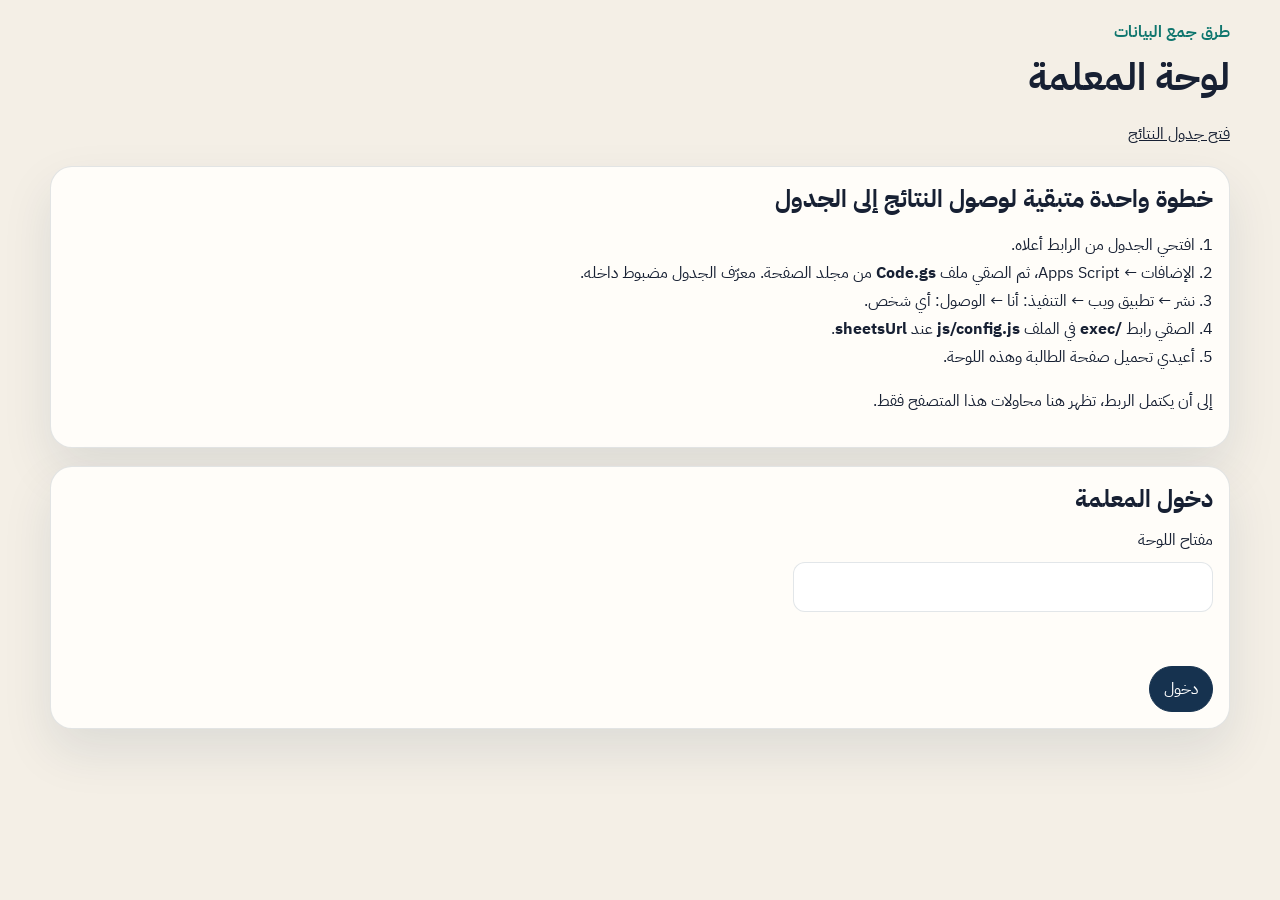
==== teacher.html @ c30f9d6f "Add the data collection lesson and quiz with instant feedback." ====
<!DOCTYPE html>
<html lang="ar" dir="rtl">
<head>
  <meta charset="UTF-8">
  <meta name="viewport" content="width=device-width, initial-scale=1">
  <title>لوحة المعلمة | طرق جمع البيانات</title>
  <link rel="preconnect" href="https://fonts.googleapis.com">
  <link rel="preconnect" href="https://fonts.gstatic.com" crossorigin>
  <link href="https://fonts.googleapis.com/css2?family=IBM+Plex+Sans+Arabic:wght@400;500;600;700&display=swap" rel="stylesheet">
  <link rel="stylesheet" href="css/style.css">
</head>
<body class="teacher-body">
  <header class="teacher-head">
    <p class="kicker">طرق جمع البيانات</p>
    <h1>لوحة المعلمة</h1>
    <p><a id="sheet-link" href="#" target="_blank" rel="noopener">فتح جدول النتائج</a></p>
  </header>

  <section class="setup" id="setup" hidden>
    <h2>خطوة واحدة متبقية لوصول النتائج إلى الجدول</h2>
    <ol>
      <li>افتحي الجدول من الرابط أعلاه.</li>
      <li>الإضافات ← Apps Script، ثم الصقي ملف <b>Code.gs</b> من مجلد الصفحة. معرّف الجدول مضبوط داخله.</li>
      <li>نشر ← تطبيق ويب ← التنفيذ: أنا ← الوصول: أي شخص.</li>
      <li>الصقي رابط <b>/exec</b> في الملف <b>js/config.js</b> عند <b>sheetsUrl</b>.</li>
      <li>أعيدي تحميل صفحة الطالبة وهذه اللوحة.</li>
    </ol>
    <p>إلى أن يكتمل الربط، تظهر هنا محاولات هذا المتصفح فقط.</p>
  </section>

  <form class="lock" id="lock-form">
    <h2>دخول المعلمة</h2>
    <label>مفتاح اللوحة
      <input id="teacher-key" type="password" autocomplete="current-password" required>
    </label>
    <p class="hint" id="lock-hint"></p>
    <button class="btn primary" type="submit">دخول</button>
  </form>

  <section class="board" id="board" hidden>
    <div class="cards">
      <article class="card"><span>الطالبات</span><strong id="c-students">0</strong></article>
      <article class="card"><span>متوسط الدرجة</span><strong id="c-score">0</strong></article>
      <article class="card"><span>متوسط النقرات</span><strong id="c-clicks">0</strong></article>
      <article class="card"><span>أنهين الاختبار</span><strong id="c-done">0</strong></article>
    </div>
    <p>
      <input id="search" type="search" placeholder="ابحثي بالاسم أو الشعبة">
      <span id="status"></span>
    </p>
    <div class="table-wrap">
      <table>
        <thead>
          <tr>
            <th>الاسم</th><th>الشعبة</th><th>الحالة</th><th>الدرجة</th><th>النسبة</th>
            <th>الخاطئة</th><th>مدة الاختبار</th><th>عدد النقرات</th><th>تغييرات الإجابة</th>
            <th>وقت قراءة الشرح</th><th>آخر ظهور</th>
          </tr>
        </thead>
        <tbody id="rows"></tbody>
      </table>
    </div>
    <h2>الأخطاء</h2>
    <p id="mistake-title">اختاري طالبة من الجدول لعرض أخطائها.</p>
    <div class="table-wrap">
      <table>
        <thead>
          <tr>
            <th>الاسم</th><th>رقم السؤال</th><th>نص السؤال</th><th>إجابتها</th><th>الصحيح</th><th>السبب</th>
          </tr>
        </thead>
        <tbody id="mistakes"></tbody>
      </table>
    </div>
  </section>

  <script src="js/config.js"></script>
  <script src="js/teacher.js"></script>
</body>
</html>
---- css/style.css ----
:root {
  --ink: #172033;
  --muted: #5c6b7e;
  --navy: #16324f;
  --cream: #f4efe6;
  --paper: #fffdf9;
  --line: rgba(22, 50, 79, 0.12);
  --gold: #b8893a;
  --teal: #0f766e;
  --obs: #1d6f93;
  --poll: #b5812f;
  --quest: #0f766e;
  --focus: #6a46a8;
  --talk: #9a4050;
  --shadow: 0 22px 50px rgba(22, 50, 79, 0.1);
  --radius: 28px;
}

* { box-sizing: border-box; }
html { scroll-behavior: smooth; }
body {
  margin: 0;
  color: var(--ink);
  font-family: "IBM Plex Sans Arabic", "Segoe UI", Tahoma, sans-serif;
  background:
    radial-gradient(900px 420px at 100% -10%, rgba(184, 137, 58, 0.18), transparent 55%),
    radial-gradient(760px 420px at -10% 12%, rgba(15, 118, 110, 0.12), transparent 50%),
    var(--cream);
  line-height: 1.75;
}
img { max-width: 100%; display: block; }
button, input { font: inherit; }
a { color: inherit; }
.wrap { width: min(1120px, calc(100% - 32px)); margin-inline: auto; }

.topbar {
  position: sticky;
  top: 0;
  z-index: 30;
  display: flex;
  align-items: center;
  gap: 18px;
  justify-content: space-between;
  padding: 12px 22px;
  background: rgba(244, 239, 230, 0.9);
  backdrop-filter: blur(16px);
  border-bottom: 1px solid var(--line);
}
.brand { display: grid; text-decoration: none; }
.brand small { color: var(--gold); font-weight: 600; letter-spacing: 0; }
.brand strong { font-size: 1.05rem; }
.nav { display: flex; gap: 8px; }
.nav a, .who input, .btn, .choice, .dot, .medal {
  border: 1px solid var(--line);
  background: var(--paper);
  color: var(--ink);
  border-radius: 999px;
  text-decoration: none;
}
.nav a, .btn { padding: 8px 14px; cursor: pointer; }
.nav a[aria-current="true"] { background: var(--navy); color: white; border-color: var(--navy); }
.who { display: flex; gap: 8px; }
.who input {
  padding: 9px 12px;
  min-width: 140px;
  border-radius: 14px;
}
.live-clock {
  min-width: 72px;
  text-align: center;
  font-weight: 700;
  color: var(--navy);
}

.hero { padding: 42px 0 10px; }
.hero-grid, .method, .split {
  display: grid;
  grid-template-columns: 1.05fr 0.95fr;
  gap: 42px;
  align-items: center;
}
.kicker {
  margin: 0 0 6px;
  color: var(--teal);
  font-weight: 700;
}
h1, h2, h3 { line-height: 1.35; margin: 0 0 10px; }
h1 { font-size: clamp(1.8rem, 3vw, 3rem); }
.lede { font-size: 1.12rem; color: #314255; }
.hero-visual { position: relative; }
.hero-visual img, .method img {
  width: 100%;
  border-radius: var(--radius);
  object-fit: cover;
  box-shadow: var(--shadow);
}
.hero-visual img { aspect-ratio: 16/9; animation: drift 18s ease-in-out infinite alternate; }
.method img { aspect-ratio: 4/3; }
.hero-visual::after {
  content: "";
  position: absolute;
  inset: auto 8% 8% auto;
  width: 90px;
  height: 90px;
  border: 1px solid rgba(198, 161, 91, 0.7);
  border-radius: 50%;
  animation: spin 14s linear infinite;
}

.medals {
  display: grid;
  grid-template-columns: repeat(5, 1fr);
  gap: 12px;
  margin: 28px 0 10px;
}
.medal {
  display: grid;
  justify-items: center;
  gap: 6px;
  padding: 14px 8px 12px;
  border-radius: 22px;
  text-align: center;
  box-shadow: var(--shadow);
  animation: floaty 4.5s ease-in-out infinite;
}
.medal:nth-child(2) { animation-delay: .4s; }
.medal:nth-child(3) { animation-delay: .8s; }
.medal:nth-child(4) { animation-delay: 1.2s; }
.medal:nth-child(5) { animation-delay: 1.6s; }
.medal svg { width: 54px; height: 54px; }
.medal span { font-weight: 700; font-size: 0.92rem; }
.medal[data-method="observation"] { color: var(--obs); }
.medal[data-method="polls"] { color: var(--poll); }
.medal[data-method="questionnaires"] { color: var(--quest); }
.medal[data-method="focus"] { color: var(--focus); }
.medal[data-method="interviews"] { color: var(--talk); }

.lesson { padding: 20px 0 10px; }
.section-head { max-width: 680px; margin: 28px 0 18px; }
.method {
  margin: 18px 0 54px;
  background: rgba(255, 253, 249, 0.72);
  border: 1px solid var(--line);
  border-radius: 32px;
  padding: 22px;
  box-shadow: var(--shadow);
}
.method:nth-child(even) .method-copy { order: 2; }
.method-copy h2 { font-size: 2rem; }
.en { margin: 0 0 12px; color: var(--gold); font-weight: 700; }
.signs { padding: 0; margin: 14px 0 0; list-style: none; display: flex; flex-wrap: wrap; gap: 8px; }
.signs li {
  background: rgba(22, 50, 79, 0.06);
  color: var(--c);
  border-radius: 999px;
  padding: 4px 10px;
  font-weight: 600;
}
.lock input, #search {
  display: block;
  width: min(420px, 100%);
  margin: 8px 0 12px;
  padding: 10px 12px;
  border-radius: 12px;
  border: 1px solid var(--line);
  background: white;
}
figure { margin: 0; position: relative; }
.motion-badge {
  position: absolute;
  inset: auto 16px 16px auto;
  width: 92px;
  height: 92px;
  border-radius: 24px;
  background: rgba(255, 253, 249, 0.92);
  display: grid;
  place-items: center;
  box-shadow: var(--shadow);
  color: var(--c);
}
.motion-badge svg { width: 64px; height: 64px; overflow: visible; }

.scan { animation: scan 2.6s ease-in-out infinite; transform-origin: center; }
.star { fill: transparent; stroke: currentColor; stroke-width: 1.4; animation: starfill 2.8s ease-in-out infinite; }
.star:nth-child(2) { animation-delay: .2s; }
.star:nth-child(3) { animation-delay: .4s; }
.star:nth-child(4) { animation-delay: .6s; }
.star:nth-child(5) { animation-delay: .8s; }
.grow { transform-origin: bottom; animation: grow 2.2s ease-in-out infinite; }
.grow:nth-child(2) { animation-delay: .15s; }
.grow:nth-child(3) { animation-delay: .3s; }
.grow:nth-child(4) { animation-delay: .45s; }
.link-arc { stroke-dasharray: 80; stroke-dashoffset: 80; animation: draw 3s ease-in-out infinite; }
.wave { stroke-dasharray: 90; stroke-dashoffset: 90; animation: draw 2.4s ease-in-out infinite; }

.split { margin: 10px 0 40px; }
.panel {
  background: var(--paper);
  border-radius: 28px;
  padding: 22px;
  border: 1px solid var(--line);
  box-shadow: var(--shadow);
  min-height: 100%;
}
.panel h3 { font-size: 1.35rem; }
.panel.poll { border-top: 6px solid var(--poll); }
.panel.quest { border-top: 6px solid var(--quest); }

.compass-card, .qcard, .gate, .result {
  background: var(--paper);
  border: 1px solid var(--line);
  border-radius: 30px;
  box-shadow: var(--shadow);
  padding: 22px;
}
.compass { padding-bottom: 30px; }
.yesno { display: flex; gap: 10px; margin-top: 16px; }
.choice-list { display: grid; gap: 10px; margin: 16px 0; }
.choice {
  text-align: right;
  padding: 14px 16px;
  border-radius: 16px;
  cursor: pointer;
  display: flex;
  align-items: center;
  gap: 10px;
}
.choice i {
  width: 12px;
  height: 12px;
  border-radius: 50%;
  background: var(--dot, var(--navy));
  display: block;
}
.choice.is-on { border-color: var(--navy); background: #f3f7fb; outline: 2px solid rgba(22, 50, 79, 0.16); }
.choice.is-right { border-color: var(--teal); background: #e7f6f3; outline: 2px solid rgba(15, 118, 110, 0.2); }
.choice.is-wrong { border-color: var(--talk); background: #fdecee; outline: 2px solid rgba(154, 64, 80, 0.18); }
.choice:disabled { cursor: default; }
.hint.good { color: var(--teal); }
.dot.is-good { background: #e5f3f1; border-color: #b7ddd7; color: #0f766e; }
.dot.is-bad { background: #fdecee; border-color: #f3c9cf; color: #9a4050; }
.dot.is-on.is-good { background: #0f766e; color: white; }
.dot.is-on.is-bad { background: #9a4050; color: white; }
.choice[data-method="observation"] { --dot: var(--obs); }
.choice[data-method="polls"] { --dot: var(--poll); }
.choice[data-method="questionnaires"] { --dot: var(--quest); }
.choice[data-method="focus"] { --dot: var(--focus); }
.choice[data-method="interviews"] { --dot: var(--talk); }
.btn.primary { background: var(--navy); color: white; border-color: var(--navy); }
.btn.ghost { background: transparent; }
.q-top, .pager, .result-actions, .stats-line { display: flex; justify-content: space-between; gap: 12px; align-items: center; flex-wrap: wrap; }
.meter { height: 8px; background: #ece6db; border-radius: 99px; overflow: hidden; margin: 10px 0; }
.meter b { display: block; height: 100%; background: linear-gradient(90deg, var(--teal), var(--gold)); width: 0; }
.dots { display: grid; grid-template-columns: repeat(10, 1fr); gap: 6px; margin-top: 14px; }
.dot {
  height: 34px;
  border-radius: 10px;
  cursor: pointer;
  padding: 0;
}
.dot.is-on { background: var(--navy); color: white; }
.dot.is-done { background: #e5f3f1; border-color: #b7ddd7; }
.hint { color: var(--talk); min-height: 1.4em; font-weight: 600; }
.tag {
  display: inline-block;
  background: #f6efe2;
  color: var(--gold);
  border-radius: 999px;
  padding: 2px 10px;
  font-size: 0.85rem;
  font-weight: 700;
}
.confirm {
  margin-top: 12px;
  padding: 12px;
  border-radius: 16px;
  background: #f8f4ea;
}

.result-grid { display: grid; grid-template-columns: 220px 1fr; gap: 22px; align-items: center; }
.ring {
  width: 190px;
  height: 190px;
  border-radius: 50%;
  display: grid;
  place-items: center;
  background: conic-gradient(var(--teal) calc(var(--p) * 1%), #ece6db 0);
  animation: pop 0.6s ease;
}
.ring-hole {
  width: 146px;
  height: 146px;
  border-radius: 50%;
  background: white;
  display: grid;
  place-items: center;
  align-content: center;
}
.ring strong { font-size: 2.4rem; line-height: 1; }
.bar-row { display: grid; grid-template-columns: 140px 1fr 52px; gap: 8px; align-items: center; margin: 6px 0; }
.track { height: 8px; background: #efeae1; border-radius: 99px; overflow: hidden; }
.track i { display: block; height: 100%; width: 0; background: var(--c); transition: width 0.8s ease; }
.mistake {
  border-top: 1px solid var(--line);
  padding: 12px 0;
}
.mistake b { color: var(--talk); }
.ok { color: var(--teal); }

.site-footer {
  display: flex;
  justify-content: space-between;
  gap: 12px;
  flex-wrap: wrap;
  padding: 28px 22px 36px;
  color: var(--muted);
}

.reveal { animation: rise 0.8s ease both; }
.teacher-body { background: var(--cream); }
.teacher-head, .board, .lock, .setup { width: min(1180px, calc(100% - 28px)); margin: 18px auto; }
.cards { display: grid; grid-template-columns: repeat(4, 1fr); gap: 12px; }
.card, .lock, .setup, .board {
  background: var(--paper);
  border: 1px solid var(--line);
  border-radius: 22px;
  padding: 16px;
  box-shadow: var(--shadow);
}
.card strong { display: block; font-size: 1.6rem; }
.table-wrap { overflow: auto; }
table { width: 100%; border-collapse: collapse; font-size: 0.92rem; }
th, td { padding: 8px 10px; border-bottom: 1px solid var(--line); text-align: right; white-space: nowrap; }
th { background: #f7f3eb; }
tr.is-pick { background: #f3f7fb; }
.bad { color: var(--talk); font-weight: 700; }
.setup ol { padding-inline-start: 18px; }
.setup a { color: var(--teal); font-weight: 700; }

@keyframes drift { from { transform: scale(1); } to { transform: scale(1.045); } }
@keyframes spin { to { transform: rotate(360deg); } }
@keyframes floaty { 0%, 100% { transform: translateY(0); } 50% { transform: translateY(-7px); } }
@keyframes scan { 0%, 100% { transform: translateY(-10px); opacity: 0.25; } 50% { transform: translateY(10px); opacity: 1; } }
@keyframes starfill { 0%, 100% { fill: transparent; } 45%, 70% { fill: currentColor; } }
@keyframes grow { 0%, 100% { transform: scaleY(0.35); } 50% { transform: scaleY(1); } }
@keyframes draw { 0% { stroke-dashoffset: 80; } 60%, 100% { stroke-dashoffset: 0; } }
@keyframes rise { from { opacity: 0; transform: translateY(16px); } to { opacity: 1; transform: none; } }
@keyframes pop { from { transform: scale(0.92); } to { transform: none; } }
@keyframes shake { 0%, 100% { transform: translateX(0); } 25% { transform: translateX(-4px); } 75% { transform: translateX(4px); } }
.shake { animation: shake 0.35s ease; }

@media (max-width: 980px) {
  .hero-grid, .method, .split, .result-grid, .cards { grid-template-columns: 1fr; }
  .method:nth-child(even) .method-copy { order: 0; }
  .medals { grid-template-columns: repeat(2, 1fr); }
  .topbar { flex-wrap: wrap; }
  .dots { grid-template-columns: repeat(5, 1fr); }
}
@media (prefers-reduced-motion: reduce) {
  *, *::before, *::after {
    animation: none !important;
    transition: none !important;
  }
}
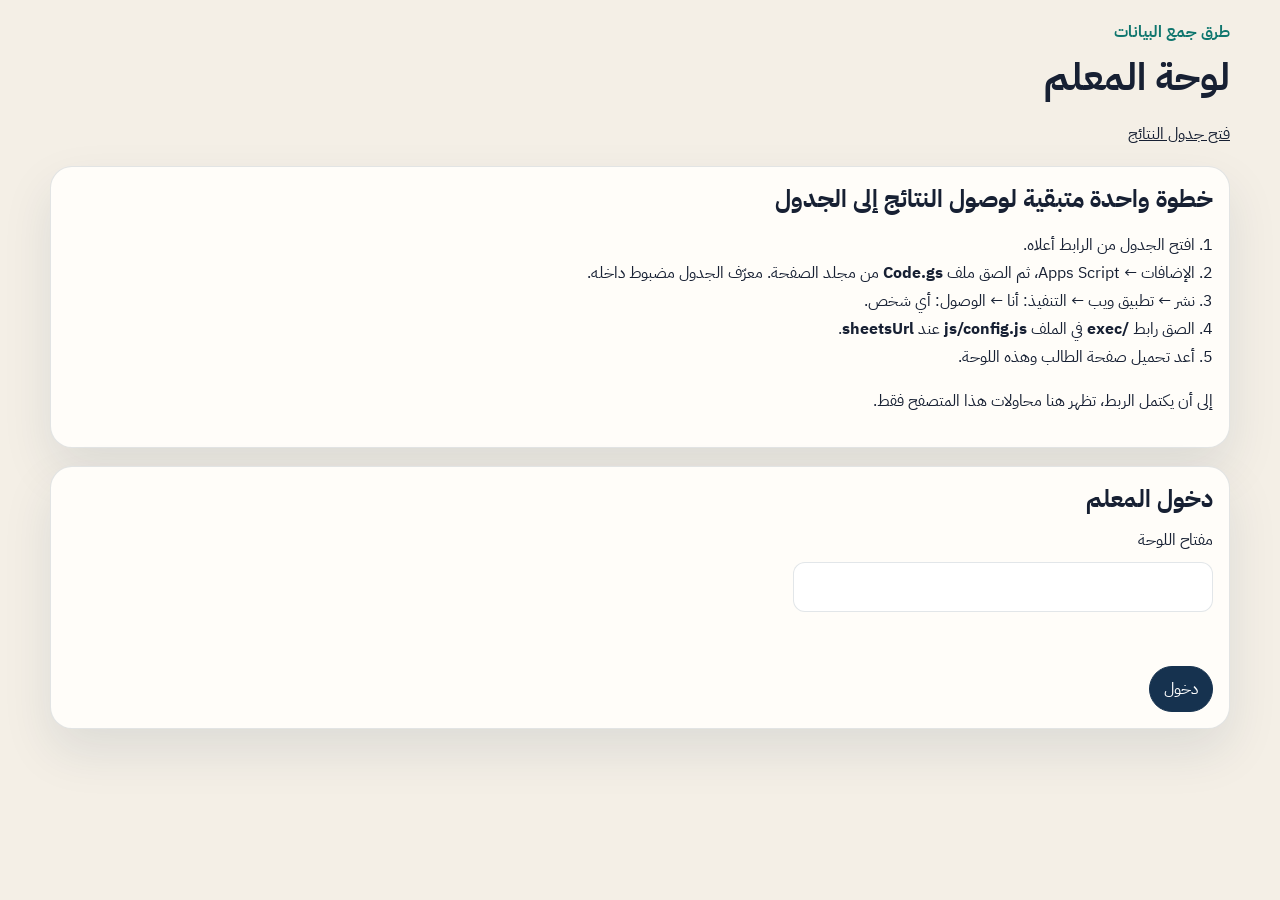
==== commit 5ed33271: "Show one data-collection method at a time before the quiz. Address the student in the masculine form" ====
--- a/teacher.html
+++ b/teacher.html
@@ -3,7 +3,7 @@
 <head>
   <meta charset="UTF-8">
   <meta name="viewport" content="width=device-width, initial-scale=1">
-  <title>لوحة المعلمة | طرق جمع البيانات</title>
+  <title>لوحة المعلم | طرق جمع البيانات</title>
   <link rel="preconnect" href="https://fonts.googleapis.com">
   <link rel="preconnect" href="https://fonts.gstatic.com" crossorigin>
   <link href="https://fonts.googleapis.com/css2?family=IBM+Plex+Sans+Arabic:wght@400;500;600;700&display=swap" rel="stylesheet">
@@ -12,24 +12,24 @@
 <body class="teacher-body">
   <header class="teacher-head">
     <p class="kicker">طرق جمع البيانات</p>
-    <h1>لوحة المعلمة</h1>
+    <h1>لوحة المعلم</h1>
     <p><a id="sheet-link" href="#" target="_blank" rel="noopener">فتح جدول النتائج</a></p>
   </header>
 
   <section class="setup" id="setup" hidden>
     <h2>خطوة واحدة متبقية لوصول النتائج إلى الجدول</h2>
     <ol>
-      <li>افتحي الجدول من الرابط أعلاه.</li>
-      <li>الإضافات ← Apps Script، ثم الصقي ملف <b>Code.gs</b> من مجلد الصفحة. معرّف الجدول مضبوط داخله.</li>
+      <li>افتح الجدول من الرابط أعلاه.</li>
+      <li>الإضافات ← Apps Script، ثم الصق ملف <b>Code.gs</b> من مجلد الصفحة. معرّف الجدول مضبوط داخله.</li>
       <li>نشر ← تطبيق ويب ← التنفيذ: أنا ← الوصول: أي شخص.</li>
-      <li>الصقي رابط <b>/exec</b> في الملف <b>js/config.js</b> عند <b>sheetsUrl</b>.</li>
-      <li>أعيدي تحميل صفحة الطالبة وهذه اللوحة.</li>
+      <li>الصق رابط <b>/exec</b> في الملف <b>js/config.js</b> عند <b>sheetsUrl</b>.</li>
+      <li>أعد تحميل صفحة الطالب وهذه اللوحة.</li>
     </ol>
     <p>إلى أن يكتمل الربط، تظهر هنا محاولات هذا المتصفح فقط.</p>
   </section>
 
   <form class="lock" id="lock-form">
-    <h2>دخول المعلمة</h2>
+    <h2>دخول المعلم</h2>
     <label>مفتاح اللوحة
       <input id="teacher-key" type="password" autocomplete="current-password" required>
     </label>
@@ -39,13 +39,13 @@
 
   <section class="board" id="board" hidden>
     <div class="cards">
-      <article class="card"><span>الطالبات</span><strong id="c-students">0</strong></article>
+      <article class="card"><span>الطلاب</span><strong id="c-students">0</strong></article>
       <article class="card"><span>متوسط الدرجة</span><strong id="c-score">0</strong></article>
       <article class="card"><span>متوسط النقرات</span><strong id="c-clicks">0</strong></article>
-      <article class="card"><span>أنهين الاختبار</span><strong id="c-done">0</strong></article>
+      <article class="card"><span>أنهوا الاختبار</span><strong id="c-done">0</strong></article>
     </div>
     <p>
-      <input id="search" type="search" placeholder="ابحثي بالاسم أو الشعبة">
+      <input id="search" type="search" placeholder="ابحث بالاسم أو الشعبة">
       <span id="status"></span>
     </p>
     <div class="table-wrap">
@@ -61,12 +61,12 @@
       </table>
     </div>
     <h2>الأخطاء</h2>
-    <p id="mistake-title">اختاري طالبة من الجدول لعرض أخطائها.</p>
+    <p id="mistake-title">اختر طالباً من الجدول لعرض أخطائه.</p>
     <div class="table-wrap">
       <table>
         <thead>
           <tr>
-            <th>الاسم</th><th>رقم السؤال</th><th>نص السؤال</th><th>إجابتها</th><th>الصحيح</th><th>السبب</th>
+            <th>الاسم</th><th>رقم السؤال</th><th>نص السؤال</th><th>إجابته</th><th>الصحيح</th><th>السبب</th>
           </tr>
         </thead>
         <tbody id="mistakes"></tbody>
--- a/css/style.css
+++ b/css/style.css
@@ -137,6 +137,9 @@
 
 .lesson { padding: 20px 0 10px; }
 .section-head { max-width: 680px; margin: 28px 0 18px; }
+.method { display: none; }
+.method.is-current { display: grid; }
+.unit-bar { margin: 8px 0 18px; }
 .method {
   margin: 18px 0 54px;
   background: rgba(255, 253, 249, 0.72);
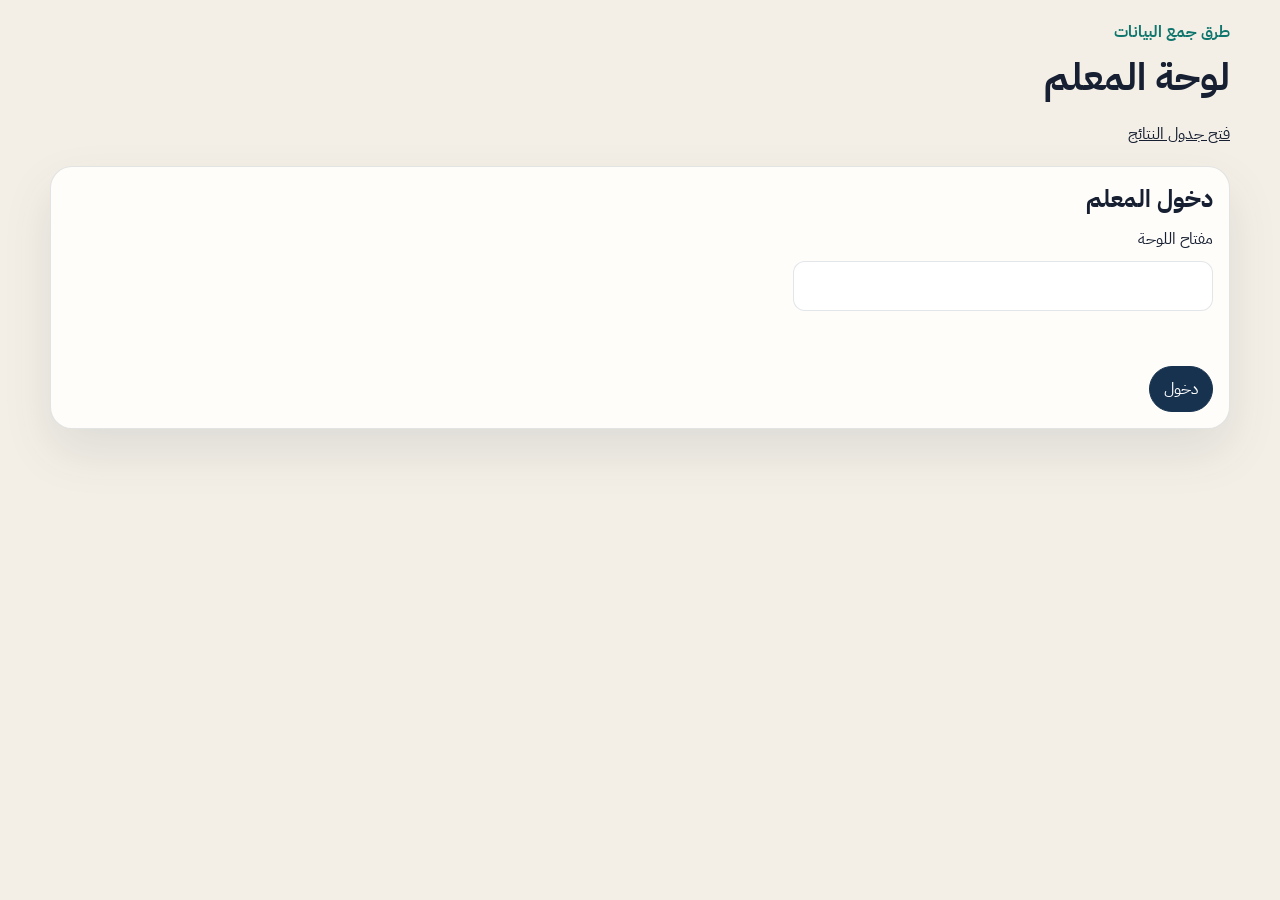
==== commit b535de50: "Send quiz results to the Google Sheet." ====
--- a/teacher.html
+++ b/teacher.html
@@ -74,7 +74,7 @@
     </div>
   </section>
 
-  <script src="js/config.js"></script>
+  <script src="js/config.js?v=sheet1"></script>
   <script src="js/teacher.js"></script>
 </body>
 </html>
--- a/css/style.css
+++ b/css/style.css
@@ -137,9 +137,15 @@
 
 .lesson { padding: 20px 0 10px; }
 .section-head { max-width: 680px; margin: 28px 0 18px; }
-.method { display: none; }
-.method.is-current { display: grid; }
-.unit-bar { margin: 8px 0 18px; }
+.method { display: none !important; scroll-margin-top: 88px; }
+.method.is-current { display: grid !important; }
+.unit-bar {
+  margin: 8px 0 28px;
+  padding: 14px 16px;
+  border-radius: 22px;
+  background: rgba(255, 253, 249, 0.92);
+  border: 1px solid var(--line);
+}
 .method {
   margin: 18px 0 54px;
   background: rgba(255, 253, 249, 0.72);
@@ -209,14 +215,15 @@
 .panel.poll { border-top: 6px solid var(--poll); }
 .panel.quest { border-top: 6px solid var(--quest); }
 
-.compass-card, .qcard, .gate, .result {
+.to-exam { text-align: center; padding: 8px 0 40px; }
+.to-exam .btn { min-width: 240px; padding: 14px 28px; font-size: 1.12rem; }
+.qcard, .gate, .result {
   background: var(--paper);
   border: 1px solid var(--line);
   border-radius: 30px;
   box-shadow: var(--shadow);
   padding: 22px;
 }
-.compass { padding-bottom: 30px; }
 .yesno { display: flex; gap: 10px; margin-top: 16px; }
 .choice-list { display: grid; gap: 10px; margin: 16px 0; }
 .choice {
